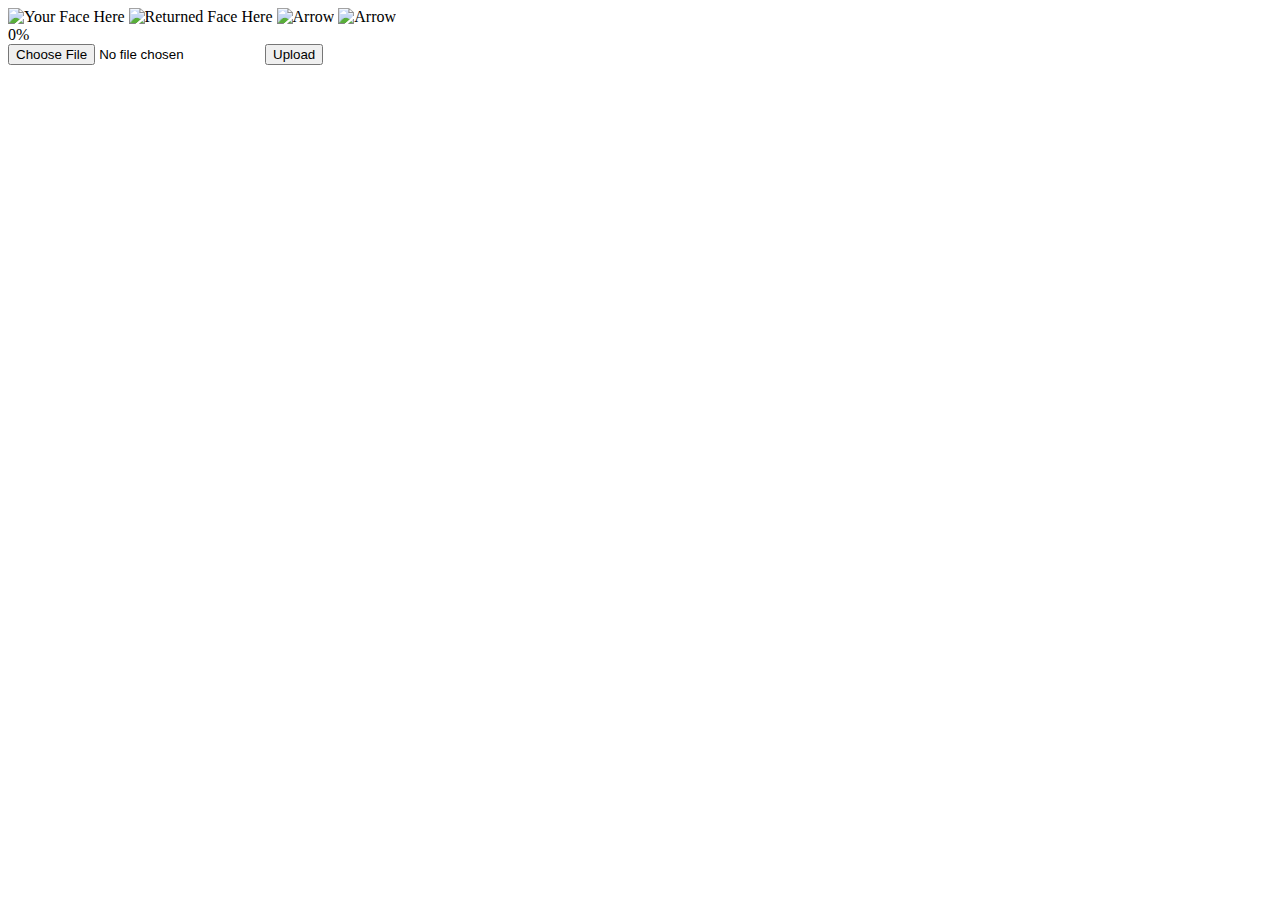
==== templates/index.html @ 2913e5de "First Commit!" ====
<!DOCTYPE html>
<html>
<head>
<link rel="stylesheet" type="text/css" href="./static/styles/main.css">
<script src="https://ajax.googleapis.com/ajax/libs/jquery/3.3.1/jquery.min.js"> </script>
</head>
<body>

<img id="my_face" src="../uploads/anon.jpg" alt="Your Face Here">
<img id="returned_face" src="../uploads/anon.jpg" alt="Returned Face Here">
<img id="left_arrow" src="../uploads/arrow.png" alt="Arrow">
<img id="right_arrow" src="../uploads/arrow.png" alt="Arrow">
<div id="percent_box"> 0% </div>
    <title>Face Match</title>
    <form id = "form" action='/_upload_file' method=post enctype=multipart/form-data>
      <input type=file id="upload_btn" name=file>
      <input type=submit id="submit_btn" value=Upload>
    </form>

 <script type=text/javascript>

  $("#form").submit(function(e) {
    e.preventDefault();    
    var formData = new FormData(this);
    $.ajax({
        url: '/_upload_file',
        type: 'POST',
        data: formData,
        success: function (data) {
        	console.log(data)
        },
        cache: false,
        contentType: false,
        processData: false
    });
    var fileVal=document.getElementById("upload_btn");
    	var data = {data: fileVal.value}
    	console.log("DATA IS :", data)
 	        $.ajax({
            url: '/_return_pic?filename=' + fileVal.value,
            //data: JSON.stringify(data, null, '\t'),
            //atatype: 'json',
            //contentType: 'application/json;charset=UTF-8',
            type: 'GET',
            success: function(response) {
                $("#my_face").attr("src", "data:image/png;base64," + response.returned_pic);
            },
            error: function(error) {
                console.log(error);
            }
        });
        return false;	  
	});
 
/*
  $(function() {

    $('#submit_btn').click(function() {
    	var fileVal=document.getElementById("upload_btn");
    	var data = {data: fileVal.value}
    	console.log("DATA IS :", data)
 	        $.ajax({
            url: '/_return_pic?filename=' + fileVal.value,
            //data: JSON.stringify(data, null, '\t'),
            //atatype: 'json',
            //contentType: 'application/json;charset=UTF-8',
            type: 'GET',
            success: function(response) {
                $("#my_face").attr("src", "data:image/png;base64," + response.returned_pic);
            },
            error: function(error) {
                console.log(error);
            }
        });
        return false;	        
    });
});
 */     
</script>
</body>
</html>
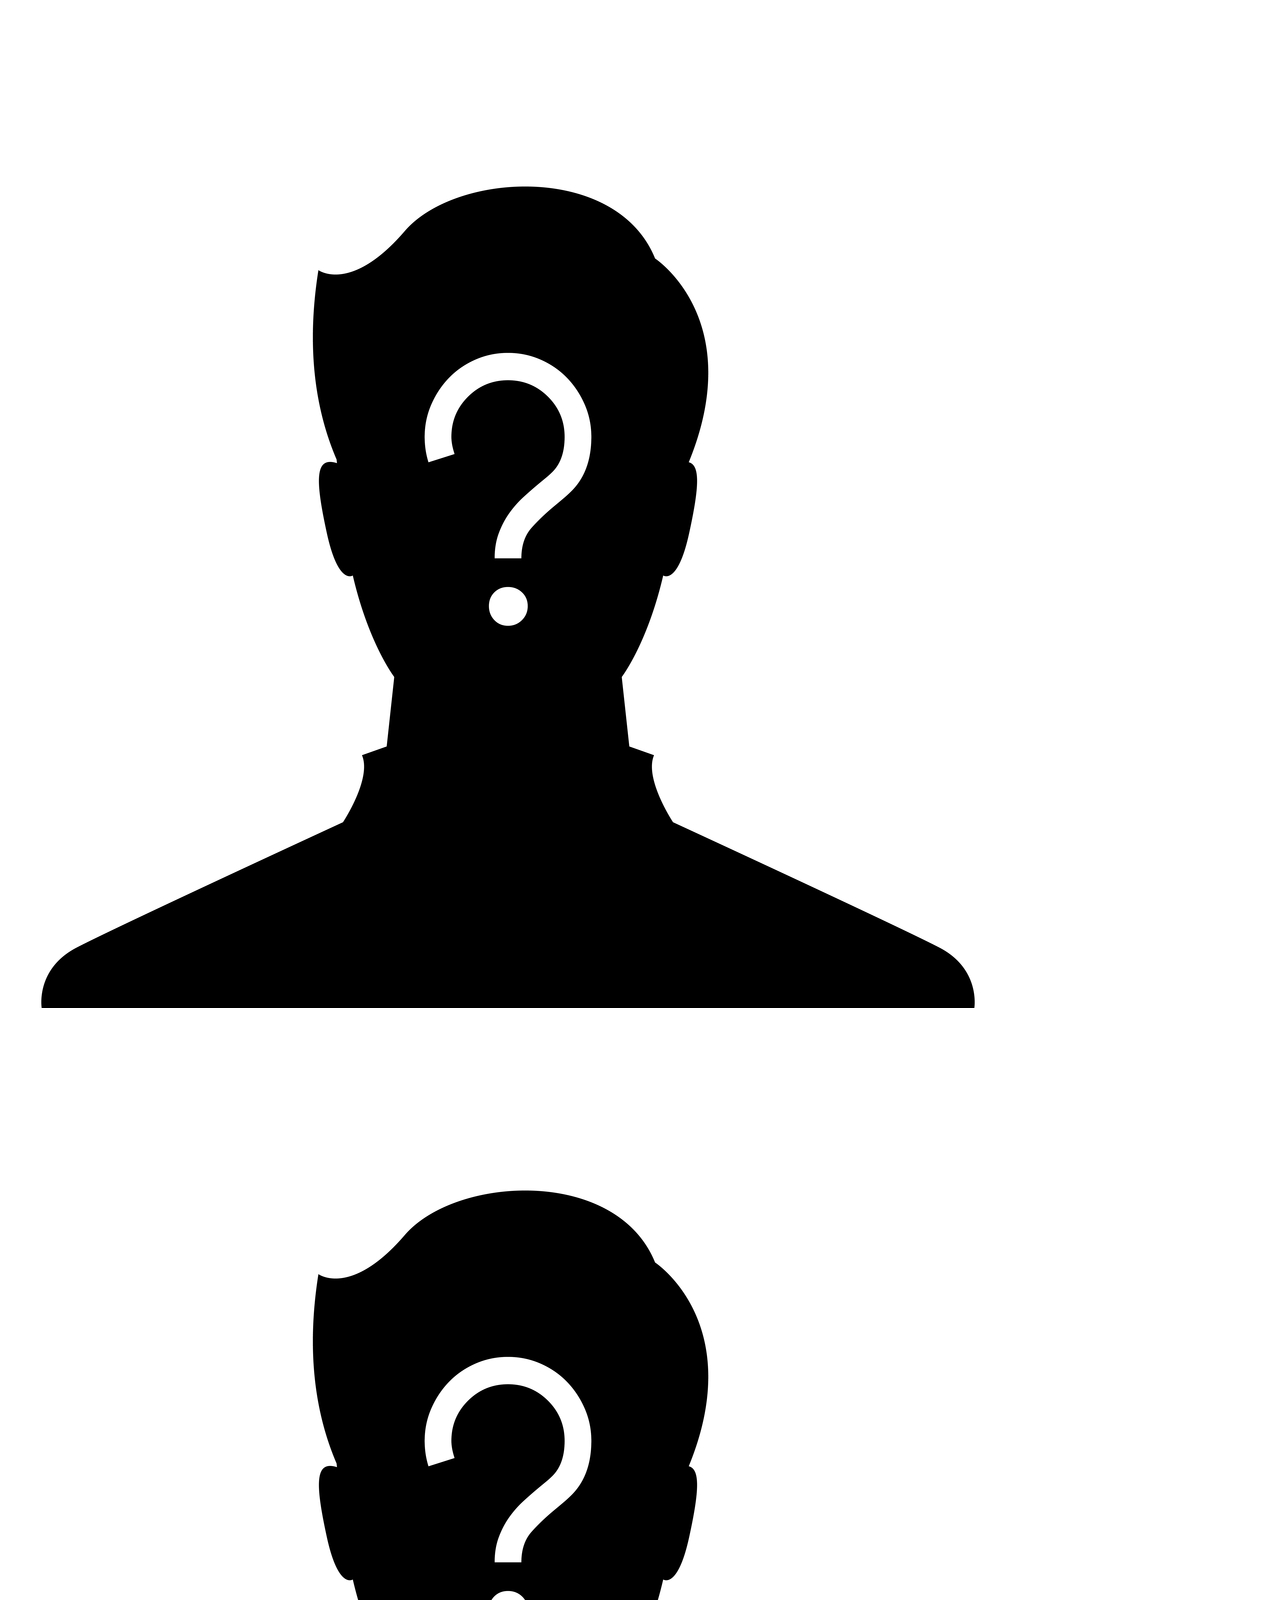
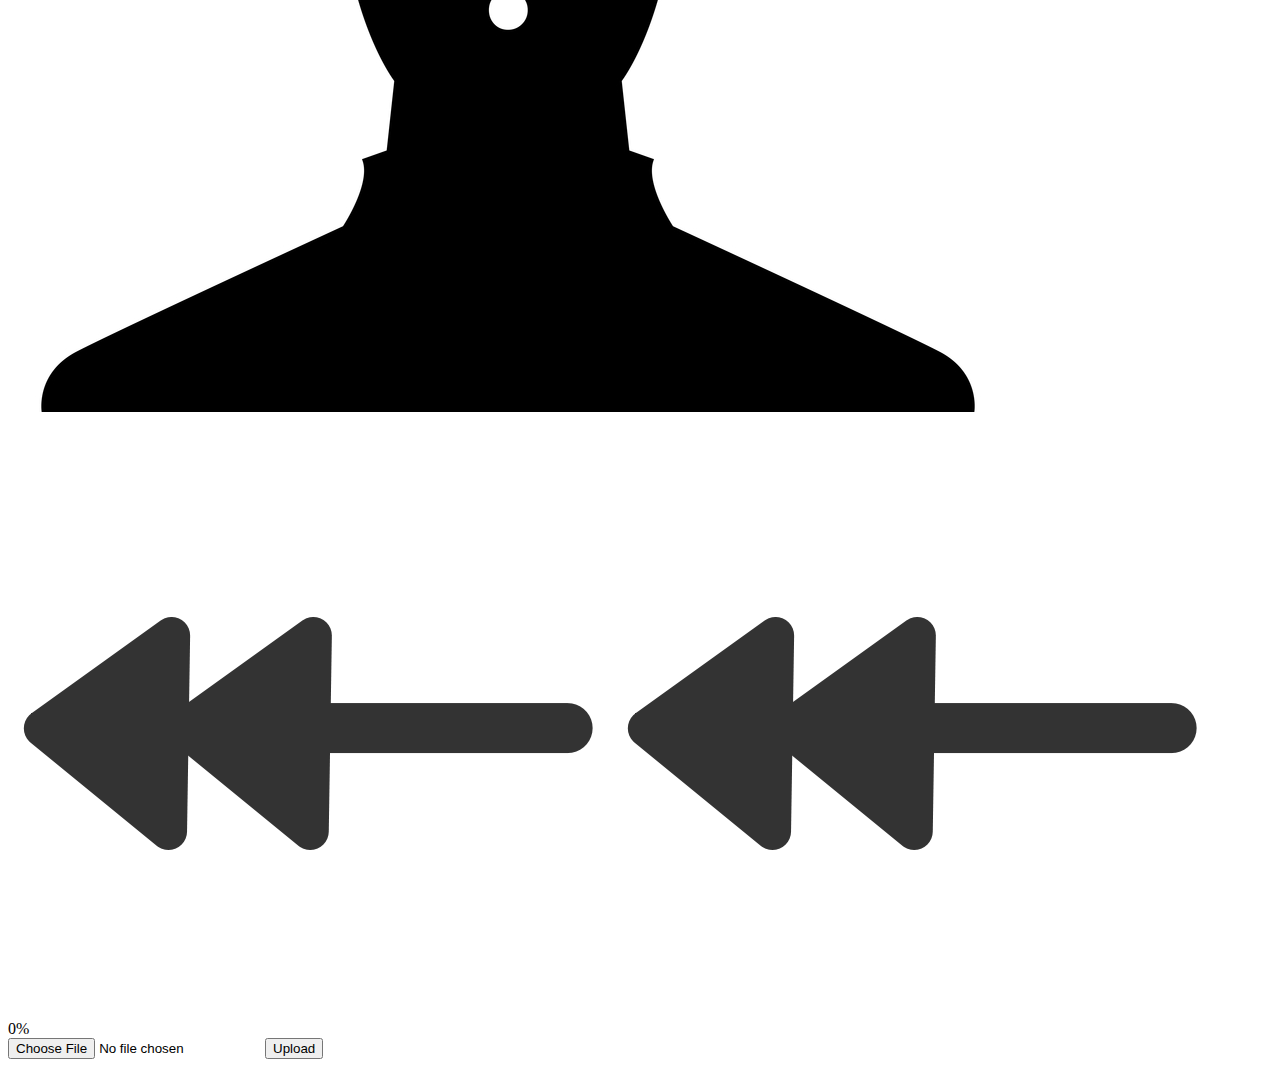
==== commit 71e05a0e: "reformatting" ====
--- a/templates/index.html
+++ b/templates/index.html
@@ -13,7 +13,7 @@
 <div id="percent_box"> 0% </div>
     <title>Face Match</title>
     <form id = "form" action='/_upload_file' method=post enctype=multipart/form-data>
-      <input type=file id="upload_btn" name=file>
+      <input class='lined-thin' type=file id="upload_btn" name=file>
       <input type=submit id="submit_btn" value=Upload>
     </form>
 
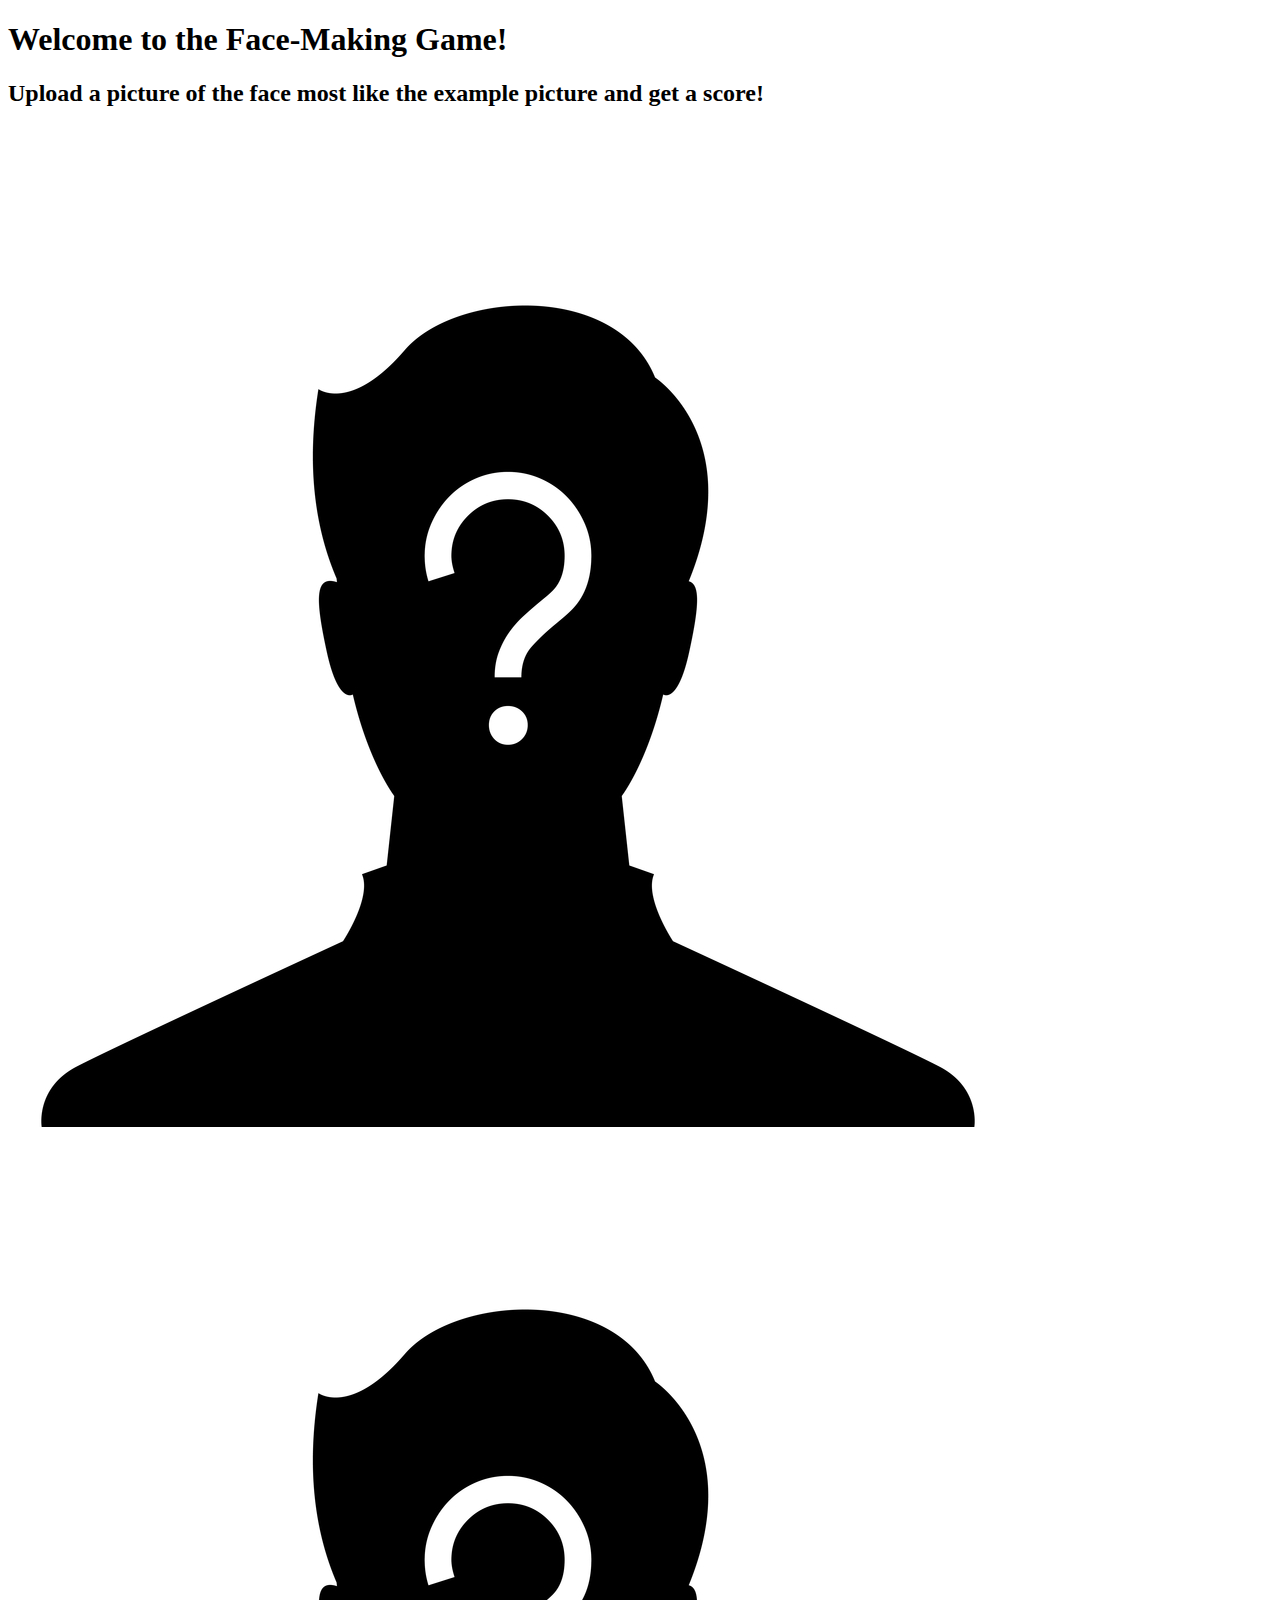
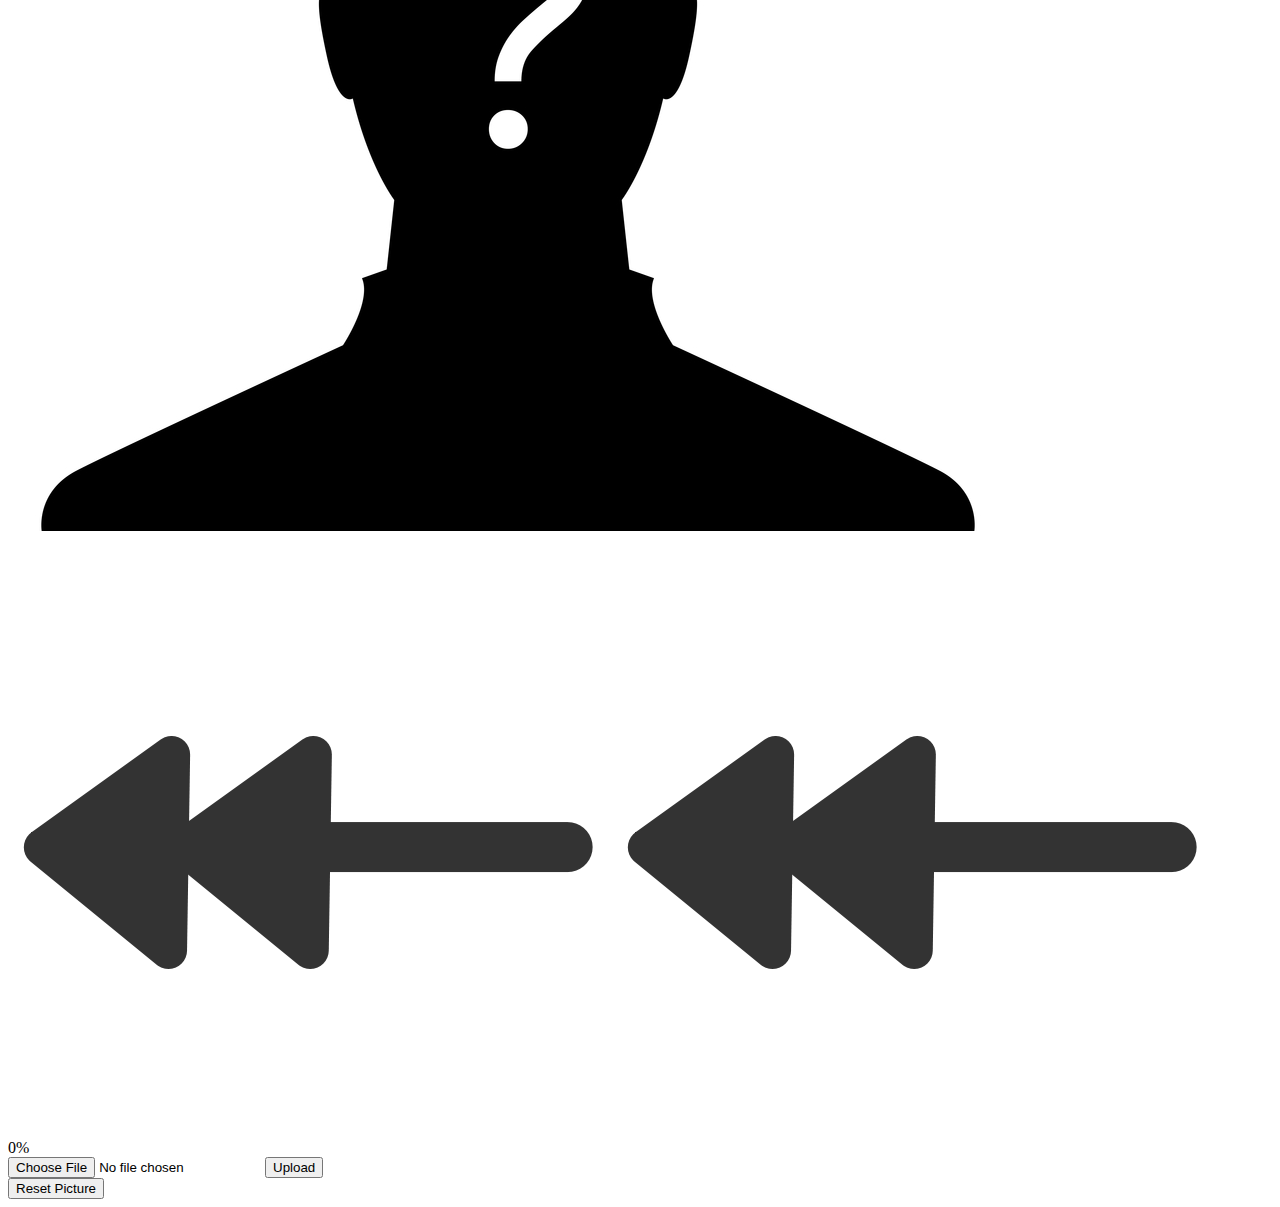
==== commit 978c8ac5: "Added functionality for NN score" ====
--- a/templates/index.html
+++ b/templates/index.html
@@ -5,6 +5,8 @@
 <script src="https://ajax.googleapis.com/ajax/libs/jquery/3.3.1/jquery.min.js"> </script>
 </head>
 <body>
+<h1 id="header"> Welcome to the Face-Making Game! </h1>
+<h2 id="desc"> Upload a picture of the face most like the example picture and get a score! </h2>
 
 <img id="my_face" src="../uploads/anon.jpg" alt="Your Face Here">
 <img id="returned_face" src="../uploads/anon.jpg" alt="Returned Face Here">
@@ -13,11 +15,30 @@
 <div id="percent_box"> 0% </div>
     <title>Face Match</title>
     <form id = "form" action='/_upload_file' method=post enctype=multipart/form-data>
-      <input class='lined-thin' type=file id="upload_btn" name=file>
+      <input type=file id="upload_btn" name=file>
       <input type=submit id="submit_btn" value=Upload>
     </form>
 
+<button id="reset_button" onclick="opponentReset()">Reset Picture</button>
  <script type=text/javascript>
+
+  opponentReset();
+  function opponentReset(){
+ 	        $.ajax({
+            url: '/_reset_image',
+            //data: JSON.stringify(data, null, '\t'),
+            //atatype: 'json',
+            //contentType: 'application/json;charset=UTF-8',
+            type: 'GET',
+            success: function(response) {
+                $("#returned_face").attr("src", "data:image/png;base64," + response.returned_pic);
+            },
+            error: function(error) {
+                console.log(error);
+            }
+        });
+ 	    return false;
+  }
 
   $("#form").submit(function(e) {
     e.preventDefault();    
@@ -35,7 +56,6 @@
     });
     var fileVal=document.getElementById("upload_btn");
     	var data = {data: fileVal.value}
-    	console.log("DATA IS :", data)
  	        $.ajax({
             url: '/_return_pic?filename=' + fileVal.value,
             //data: JSON.stringify(data, null, '\t'),
@@ -43,7 +63,9 @@
             //contentType: 'application/json;charset=UTF-8',
             type: 'GET',
             success: function(response) {
+            	console.log(response)
                 $("#my_face").attr("src", "data:image/png;base64," + response.returned_pic);
+                $("#percent_box").text(response.percent + '%');
             },
             error: function(error) {
                 console.log(error);
